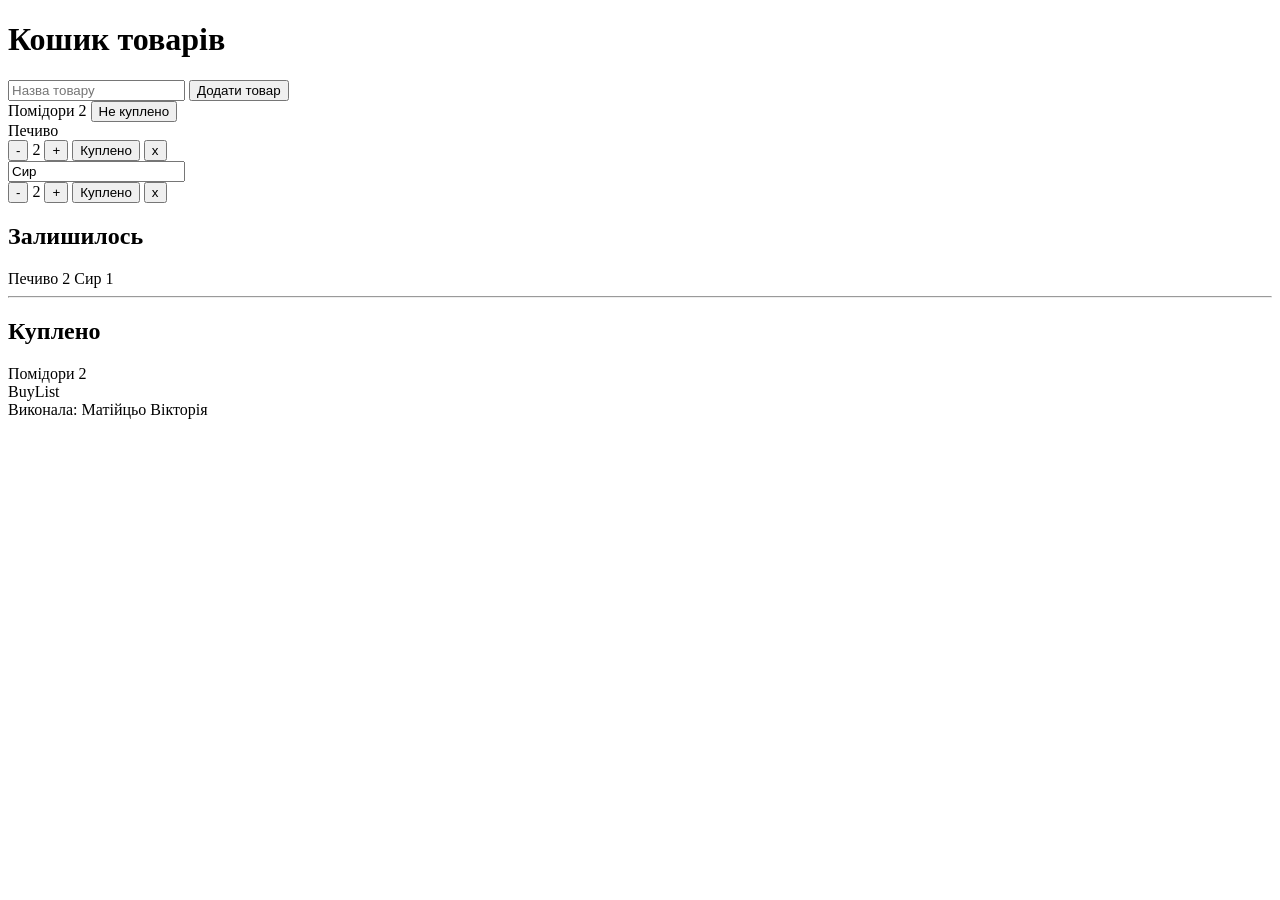
==== HW01/index.html @ 10f81035 "feat: implement index.html" ====
<!DOCTYPE html>
<html lang="uk">
<head>
    <meta charset="UTF-8">
    <title>BuyList</title>
    <link rel="stylesheet" href="main.css">
</head>
<body>
    <main class="container">
        <h1>Кошик товарів</h1>
        <section class="left-column">
            <div class="add-item section">
                <input type="text" placeholder="Назва товару" aria-label="Назва товару">
                <button class="add-item" aria-label="Додати товар" data-tooltip="Додати товар у список">Додати товар</button>
            </div>
            <div class="items-list">
                <div class="item-row">
                    <span class="item-name">Помідори</span>
                    <span class="item-amount">2</span>
                    <button class="not-bought"aria-label="Не куплено" data-tooltip="Відмітити як куплене">Не куплено</button>
                </div>
                <div class="item-row">
                    <span class="item-name">Печиво</span>
                    <div class="buttons">
                        <button class="btn-minus" aria-label="Зменшити кількість" data-tooltip="Зменшити кількість">-</button>
                        <span class="item-amount">2</span>
                        <button class="btn-plus" aria-label="Збільшити кількість" data-tooltip="Збільшити кількість">+</button>
                        <button class="bought" aria-label="Куплено" data-tooltip="Повернути в список">Куплено</button>
                        <button class="remove-item" aria-label="Видалити товар" data-tooltip="Видалити товар">x</button>
                    </div>
                </div>
                <div class="item-row">
                    <input type="text" class="edit-item" value="Сир" aria-label="Редагувати назву товару">
                    <div class="buttons">
                        <button class="btn-minus" aria-label="Зменшити кількість" data-tooltip="Зменшити кількість">-</button>
                        <span class="item-amount">2</span>
                        <button class="btn-plus" aria-label="Збільшити кількість" data-tooltip="Збільшити кількість">+</button>
                        <button class="bought" aria-label="Куплено" data-tooltip="Повернути в список">Куплено</button>
                        <button class="remove-item" aria-label="Видалити товар" data-tooltip="Видалити товар">x</button>
                    </div>
                </div>
            </div>
        </section>
        <aside class="right-column">
            <h2>Залишилось</h2>
            <div class="leftovers">
                <span class="leftovers">Печиво</span>
                <span class="letovers-amount">2</span>
                <span class="leftovers">Сир</span>
                <span class="letovers-amount">1</span>
            </div>
            <hr>
            <h2>Куплено</h2>
            <div class="bought-items">
                <span class="bought-items">Помідори</span>
                <span class="bought-items-amount">2</span>
            </div>
        </aside>
    </main>

    <div class="author-badge">
        <div class="badge-front">BuyList</div>
        <div class="badge-hidden">Виконала: Матійцьо Вікторія</div>
    </div>
</body>
</html>
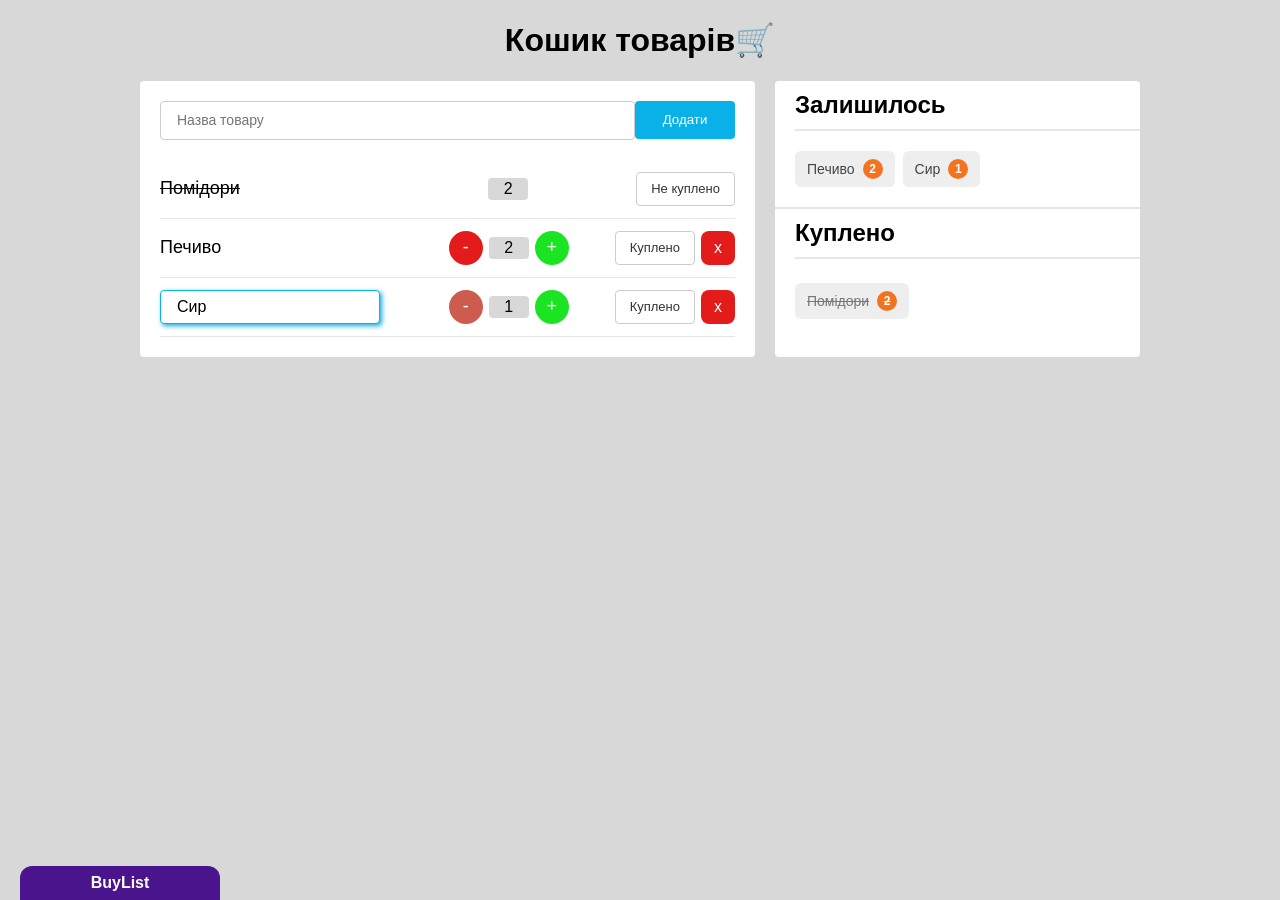
==== commit b03dbf40: "Merge pull request #1 from viktoriamatiitso/HW-1 Hw 1" ====
--- a/HW01/index.html
+++ b/HW01/index.html
@@ -3,21 +3,23 @@
 <head>
     <meta charset="UTF-8">
     <title>BuyList</title>
-    <link rel="stylesheet" href="main.css">
+    <link rel="stylesheet" href="./main.css">
 </head>
 <body>
-    <main class="container">
-        <h1>Кошик товарів</h1>
+    <h1>Кошик товарів🛒</h1>
+    <main class="container">    
         <section class="left-column">
-            <div class="add-item section">
-                <input type="text" placeholder="Назва товару" aria-label="Назва товару">
-                <button class="add-item" aria-label="Додати товар" data-tooltip="Додати товар у список">Додати товар</button>
+            <div class="add-item-section">
+                <input class="name-item" type="text" placeholder="Назва товару" aria-label="Назва товару">
+                <button class="add-item" aria-label="Додати товар" data-tooltip="Додати товар у список">Додати</button>
             </div>
             <div class="items-list">
                 <div class="item-row">
-                    <span class="item-name">Помідори</span>
-                    <span class="item-amount">2</span>
-                    <button class="not-bought"aria-label="Не куплено" data-tooltip="Відмітити як куплене">Не куплено</button>
+                    <span class="item-bought-name">Помідори</span>
+                    <div class="buttons">
+                            <span class="item-amount-1">2</span>
+                            <button class="not-bought"aria-label="Не куплено" data-tooltip="Відмітити як куплене">Не куплено</button>
+                    </div>
                 </div>
                 <div class="item-row">
                     <span class="item-name">Печиво</span>
@@ -32,8 +34,8 @@
                 <div class="item-row">
                     <input type="text" class="edit-item" value="Сир" aria-label="Редагувати назву товару">
                     <div class="buttons">
-                        <button class="btn-minus" aria-label="Зменшити кількість" data-tooltip="Зменшити кількість">-</button>
-                        <span class="item-amount">2</span>
+                        <button class="btn-minus-dis" aria-label="Зменшити кількість" data-tooltip="Зменшити кількість">-</button>
+                        <span class="item-amount">1</span>
                         <button class="btn-plus" aria-label="Збільшити кількість" data-tooltip="Збільшити кількість">+</button>
                         <button class="bought" aria-label="Куплено" data-tooltip="Повернути в список">Куплено</button>
                         <button class="remove-item" aria-label="Видалити товар" data-tooltip="Видалити товар">x</button>
@@ -44,16 +46,21 @@
         <aside class="right-column">
             <h2>Залишилось</h2>
             <div class="leftovers">
-                <span class="leftovers">Печиво</span>
-                <span class="letovers-amount">2</span>
-                <span class="leftovers">Сир</span>
-                <span class="letovers-amount">1</span>
+                <div class="leftover">
+                    <span>Печиво</span>
+                    <span class="leftovers-amount">2</span>
+                </div>
+                <div class="leftover">
+                    <span >Сир</span>
+                    <span class="leftovers-amount">1</span>
+                </div>
             </div>
-            <hr>
             <h2>Куплено</h2>
-            <div class="bought-items">
-                <span class="bought-items">Помідори</span>
-                <span class="bought-items-amount">2</span>
+            <div class="bought-items-container">
+                <div class="bought-item-card">
+                    <span class="bought-items">Помідори</span>
+                    <span class="bought-items-amount">2</span>
+                </div>
             </div>
         </aside>
     </main>
--- a/HW01/main.css
+++ b/HW01/main.css
@@ -0,0 +1,349 @@
+body{
+    font-family: 'Segoe UI', Tahoma, Geneva, Verdana, sans-serif;
+    background-color: #d8d8d8;
+}
+h1{
+    text-align: center;
+}
+.container{
+    display: flex;
+    margin-left: auto;
+    margin-right: auto;
+    gap: 20px;
+    max-width: 1000px;
+}
+.left-column{
+    flex: 1 1 60%;
+    border-radius: 4px;
+    min-width: 0;
+}
+.right-column{
+    background-color: white;
+    flex: 1 1 35%;
+    border-radius: 4px;
+    min-width: 0;
+}
+@media (max-width: 600px) {
+    .container {
+        flex-direction: column;
+    }
+
+    .left-column,
+    .right-column {
+        flex: 1 1 100%;
+        width: 100%;
+        margin-left: 0;
+    }
+
+    .name-item {
+        width: calc(100% - 120px);
+    }
+}
+.add-item-section{
+    display: flex;
+    background-color: white;
+    padding: 20px;
+    border-radius: 4px 4px 0 0;
+}
+.items-list{
+    background: white;
+    padding-left: 20px;
+    padding-right: 20px;
+    padding-bottom: 20px;
+    border-radius: 0 0 4px 4px;
+}
+.item-row{
+    display: flex;
+    align-items: center;
+    border-bottom: 1px solid #e7e6e6;
+    padding: 12px 0;
+    gap: 8px;
+}
+.name-item{
+    flex: 1;
+    height: 35px;;
+    font-size: 14px;
+    padding-left: 16px;
+    border: 1px solid #ccc;
+    border-radius: 4px;
+}
+.add-item{
+    height: 38px;
+    min-width: 100px;
+    background-color: rgb(10, 177, 233);
+    color: white;
+    border: none;
+    border-radius: 4px;
+    cursor: pointer;
+}
+.add-item:hover{
+    background-color: rgb(8, 155, 205);
+}
+.item-name{
+    font-size: 18px;
+    flex: 1;
+}
+.item-bought-name{
+    flex: 1;
+    font-size: 18px;
+    text-decoration: line-through;
+}
+.edit-item{
+    flex: 1;
+    max-width: 200px;
+    font-size: 16px;
+    border: 1px solid #ccc;
+    border-color: rgb(10, 177, 233);
+    border-radius: 4px;
+    height: 30px;
+    padding-left: 16px;
+    box-shadow: 2px 2px 5px rgb(21, 171, 220);
+}
+.item-amount-1{
+    font-size: 16px;
+    background-color: #d8d8d8;
+    padding: 2px 8px;
+    border-radius: 4px;
+    min-width: 24px;
+    text-align: center;
+    margin-right: 102px;
+}
+.item-amount{
+    font-size: 16px;
+    background-color: #d8d8d8;
+    padding: 2px 8px;
+    border-radius: 4px;
+    min-width: 24px;
+    text-align: center;
+}
+.buttons{
+    display: flex;
+    margin-left: auto;
+    gap: 6px;
+    align-items: center;
+}
+.btn-minus{
+    width: 34px;
+    height: 34px;
+    border-radius: 50%;
+    border: none;
+    background-color: rgb(228, 27, 27);
+    color: white;
+    font-size: 18px;
+    cursor: pointer;
+    display: flex;
+    align-items: center;
+    justify-content: center;
+}
+.btn-minus:hover{
+    background-color: rgb(156, 9, 9);
+}
+.btn-minus-dis{
+    width: 34px;
+    height: 34px;
+    border-radius: 50%;
+    border: none;
+    color: white;
+    font-size: 18px;
+    background-color: #cd5c4f;
+    cursor: not-allowed;
+    display: flex;
+    align-items: center;
+    justify-content: center;
+}
+.btn-plus{
+    width: 34px;
+    height: 34px;
+    border-radius: 50%;
+    border: none;
+    background-color: rgb(27, 228, 34);
+    color: white;
+    font-size: 18px;
+    cursor: pointer;
+    display: flex;
+    align-items: center;
+    justify-content: center;
+    margin-right: 40px;
+}
+.btn-plus:hover {
+    background-color: #228e4f;
+}
+.not-bought {
+    background-color: white;
+    color: #333;
+    border: 1px solid #ccc;
+    font-size: 13px;
+    height: 34px;
+    padding: 0 14px;
+    border-radius: 4px;
+    display: flex;
+    align-items: center;
+    justify-content: center;
+    cursor: pointer;
+}
+.not-bought:hover {
+    background-color: #f5f5f5;
+}
+.bought {
+    background-color: white;
+    color: #333;
+    border: 1px solid #ccc;
+    font-size: 13px;
+    height: 34px;
+    padding: 0 14px;
+    border-radius: 4px;
+    display: flex;
+    align-items: center;
+    justify-content: center;
+    cursor: pointer;
+}
+.bought:hover {
+    background-color: #f5f5f5;
+}
+.remove-item{
+    width: 34px;
+    height: 34px;
+    border-radius: 8px;
+    border: none;
+    background-color: rgb(228, 27, 27);
+    color: white;
+    font-size: 16px;
+    display: flex;
+    align-items: center;
+    justify-content: center;
+    cursor: pointer;
+}
+.remove-item:hover{
+    background-color: rgb(156, 9, 9);
+}
+h2{
+    font-size: 24px;
+    margin-left: 20px;
+    border-bottom: 2px solid #e7e6e6;
+    padding: 10px 0 10px 0;
+    margin-top: 0;
+}
+.leftovers{
+    display: flex;
+    gap: 8px;
+    padding-bottom: 20px;
+    padding-left: 20px;
+    padding-right: 20px;
+    border-bottom: 2px solid #e7e6e6;
+}
+.bought-items-container{
+    display: flex;
+    gap: 8px;
+    padding-bottom: 20px;
+    padding-left: 20px;
+    padding-right: 20px;
+    padding-top: 4px;
+}
+.leftover{
+    background-color: #eeeeee;
+    padding: 8px 12px;
+    border-radius: 6px;
+    display: inline-flex;
+    align-items: center;
+    font-size: 14px;
+    color: #444;
+}
+.bought-item-card{
+    background-color: #eeeeee;
+    padding: 8px 12px;
+    border-radius: 6px;
+    display: inline-flex;
+    align-items: center;
+    font-size: 14px;
+    text-decoration: line-through;
+    color: #777;
+}
+.leftovers-amount{
+    background-color: #f37321;
+    color: white;
+    width: 20px;
+    height: 20px;
+    display: inline-flex;
+    align-items: center;
+    justify-content: center;
+    border-radius: 50%;
+    margin-left: 8px;
+    font-size: 12px;
+    font-weight: bold;
+}
+.bought-items-amount{
+    background-color: #f37321;
+    color: white;
+    width: 20px;
+    height: 20px;
+    display: inline-flex;
+    align-items: center;
+    justify-content: center;
+    border-radius: 50%;
+    margin-left: 8px;
+    font-size: 12px;
+    font-weight: bold;
+    text-decoration: line-through;
+}
+.author-badge {
+  position: fixed;
+  bottom: 0;
+  left: 20px;
+  width: 200px;
+  background-color: #4a148c; 
+  color: white;
+  border-radius: 12px 12px 0 0; 
+  z-index: 1000;
+  transition: transform 1s ease, background-color 1s ease, border-color 1s ease;
+  transform: translateY(36px);
+}
+.badge-front {
+  height: 34px;
+  display: flex;
+  align-items: center;
+  justify-content: center;
+  font-weight: bold;
+  font-size: 16px;
+}
+.badge-hidden{
+  height: 36px;
+  display: flex;
+  align-items: center;
+  justify-content: center;
+  font-size: 12px;
+  padding: 0 10px;
+  text-align: center;
+}
+.author-badge:hover {
+  transform: translateY(0); 
+  background-color: white;
+  border: 4px solid #4a148c;
+  border-bottom: none;
+  color: black;
+}
+[data-tooltip] {
+    position: relative;
+}
+
+[data-tooltip]::after {
+    content: attr(data-tooltip);
+    position: absolute;
+    bottom: calc(100% + 8px);
+    left: 50%;
+    transform: translateX(-50%) scale(0.85);
+    transform-origin: bottom center;
+    background-color: #6a1aaa;
+    color: white;
+    padding: 5px 10px;
+    border-radius: 6px;
+    font-size: 12px;
+    white-space: nowrap;
+    pointer-events: none;
+    opacity: 0;
+    transition: opacity 0.8s ease, transform 0.8s ease;
+    z-index: 100;
+}
+[data-tooltip]:hover::after {
+    opacity: 1;
+    transform: translateX(-50%) scale(1);
+}
